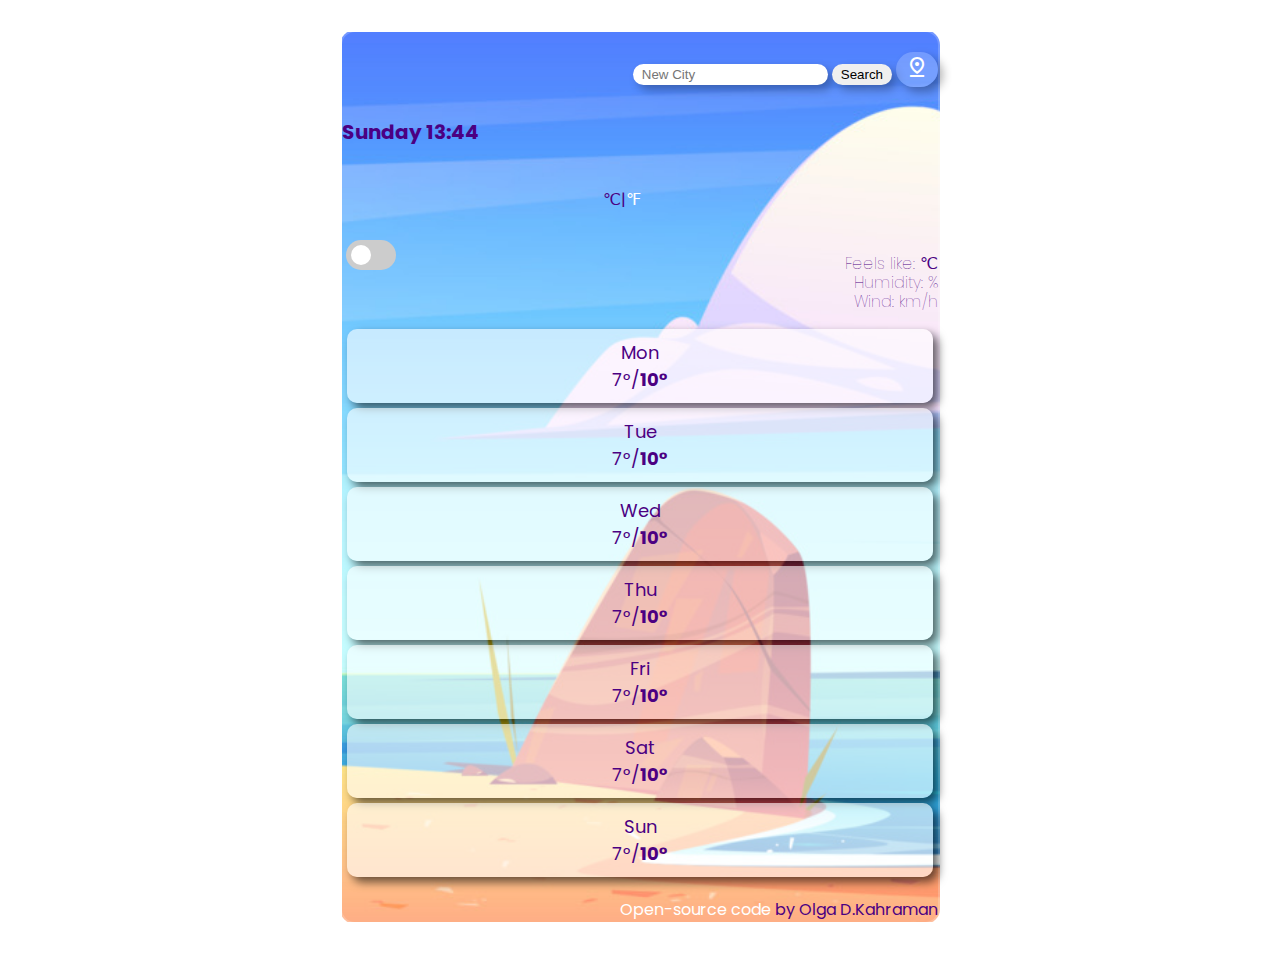
==== index.html @ 73131396 "added span classes to weather-forcast-temperature" ====
<!DOCTYPE html>
<html lang="en">
  <head>
    <meta charset="UTF-8" />
    <meta http-equiv="X-UA-Compatible" content="IE=edge" />
    <meta name="viewport" content="width=device-width, initial-scale=1.0" />
    <title>Weather App</title>

    <!-- CSS only -->
    <link
      href="https://cdn.jsdelivr.net/npm/bootstrap@5.2.3/dist/css/bootstrap.min.css"
      rel="stylesheet"
      integrity="sha384-rbsA2VBKQhggwzxH7pPCaAqO46MgnOM80zW1RWuH61DGLwZJEdK2Kadq2F9CUG65"
      crossorigin="anonymous"
    />

    <link rel="preconnect" href="https://fonts.googleapis.com" />
    <link rel="preconnect" href="https://fonts.gstatic.com" crossorigin />
    <link
      href="https://fonts.googleapis.com/css2?family=Poppins:wght@300&display=swap"
      rel="stylesheet"
    />
    <link rel="preconnect" href="https://fonts.googleapis.com" />
    <link rel="preconnect" href="https://fonts.gstatic.com" crossorigin />
    <link
      href="https://fonts.googleapis.com/css2?family=Poppins:wght@300&family=Yeseva+One&display=swap"
      rel="stylesheet"
    />
    <script
      src="https://kit.fontawesome.com/758ed9b136.js"
      crossorigin="anonymous"
    ></script>
    <link rel="stylesheet" href="src/style.css" />
    <link
      rel="stylesheet"
      href="https://fonts.googleapis.com/css2?family=Material+Symbols+Outlined:opsz,wght,FILL,GRAD@20..48,100..700,0..1,-50..200"
    />
    <script src="https://unpkg.com/axios@1.1.2/dist/axios.min.js"></script>
  </head>
  <div class="container">
    <div class="city-form" id="city-form">
      <div class="row">
        <div class="col=12">
          <form>
            <input
              type="text"
              placeholder="New City"
              autocomplete="off"
              id="city-input"
            />

            <input type="submit" id="submit" value="Search" />
            <button class="location-button" id="location-button">
              <span class="material-symbols-outlined"> pin_drop </span>
            </button>
          </form>
        </div>
      </div>
    </div>

    <section class="city">
      <h1 id="city"></h1>
      <h3 id="date">Sunday 14:20</h3>
      <div class="main-temp">
        <img src="" id="icon" /><strong id="temperature"></strong>
        <span class="units"
          ><a href="#" id="celcius-link" class="active">℃</a>|<a
            href="#"
            id="fahrenheit-link"
            >℉</a
          ></span
        >
      </div>

      <small id="temperature-description"></small>

      <div class="row">
        <div class="col ckeckbox">
          <input type="checkbox" id="toggle-button" class="toggle-button" />
        </div>
        <div class="col indicators">
          <ul>
            <li>Feels like: <span id="feels-like"></span>℃</li>
            <li>Humidity: <span id="humidity"></span>%</li>
            <li>Wind: <span id="wind"></span>km/h</li>
          </ul>
        </div>
      </div>
    </section>

    <section class="days-of-week">
      <div class="row">
        <div class="col day">
          Mon
          <div class="weather-icon">
            <i class="fa-solid fa-sun"></i>
          </div>
          <div class="weather-forcast-temperatures">
            <span class="weather-forcast-temp-min">7°</span>/<span
              class="weather-forcast-temp-max"
              ><strong>10°</strong></span
            >
          </div>
        </div>
        <div class="col day">
          Tue
          <div class="weather-icon">
            <i class="fa-solid fa-cloud-rain"></i>
          </div>
          <div class="weather-forcast-temperatures">
           <span class="weather-forcast-temp-min">7°</span>/<span
              class="weather-forcast-temp-max"
              ><strong>10°</strong></span
            >
          </div>
        </div>
        <div class="col day">
          Wed
          <div class="weather-icon">
            <i class="fa-solid fa-wind"></i>
          </div>
          <div class="weather-forcast-temperatures">
            <span class="weather-forcast-temp-min">7°</span>/<span
              class="weather-forcast-temp-max"
              ><strong>10°</strong></span
            >
          </div>
        </div>
        <div class="col day">
          Thu
          <div class="weather-icon">
            <i class="fa-solid fa-cloud"></i>
          </div>
          <div class="weather-forcast-temperatures">
            <span class="weather-forcast-temp-min">7°</span>/<span
              class="weather-forcast-temp-max"
              ><strong>10°</strong></span
            >
          </div>
        </div>
        <div class="col day">
          Fri
          <div class="weather-icon">
            <i class="fa-solid fa-cloud-bolt"></i>
          </div>
          <div class="weather-forcast-temperatures">
            <span class="weather-forcast-temp-min">7°</span>/<span
              class="weather-forcast-temp-max"
              ><strong>10°</strong></span
            ></strong>
          </div>
        </div>
        <div class="col day">
          Sat
          <div class="weather-icon">
            <i class="fa-solid fa-snowflake"></i>
          </div>
          <div class="weather-forcast-temperatures">
            <span class="weather-forcast-temp-min">7°</span>/<span
              class="weather-forcast-temp-max"
              ><strong>10°</strong></span
            >
          </div>
        </div>
        <div class="col day">
          Sun
          <div class="weather-icon">
            <i class="fa-solid fa-cloud-sun"></i>
          </div>
          <div class="weather-forcast-temperatures">
            <span class="weather-forcast-temp-min">7°</span>/<span
              class="weather-forcast-temp-max"
              ><strong>10°</strong></span
            >
          </div>
        </div>
      </div>
    </section>
    <footer>
      <a
        href="https://github.com/olgakahraman/vanilla-weather-app"
        target="_blank"
        >Open-source code</a
      >
      by Olga D.Kahraman
    </footer>
  </div>
  <script src="src/app.js"></script>
  <body></body>
</html>
---- src/style.css ----
body {
  margin: 30px auto;
 padding:0;
  color: #4b0082;
  font-family: "Poppins", sans-serif;
  max-width: 600px;



}
.container {
  border: 2px solid rgba(255, 255, 255, 0.2);
  border-radius: 15px;
 background-image: url("../images/17.jpg");
  background-size: cover;
  background-repeat: no-repeat;


}
#temperature-description{
  text-align: center;
  display:block;
  position:relative;
  top:50px;
  text-transform: capitalize;
}
#city-input {
  border-radius: 20px;
  padding: 3px 9px;
  border: none;
  transition: all 200ms ease-in-out;
  box-shadow: 5px 5px 10px rgba(0, 0, 0, 0.3);
}
#submit {
  border-radius: 20px;
  padding: 3px 9px;
  border: none;
  box-shadow: 5px 5px 10px rgba(0, 0, 0, 0.3);
}
#submit:hover {
  background: #4b0082;
  color: white;
}
h1 {
  font-size: 30px;
  transition: all 200ms ease-in-out;
  line-height: 28px;
  margin-top: 50px;
  font-family: "Yeseva One", cursive;
  text-transform: capitalize;
}
h1:hover {
  color: #4b0082;
}
h3 {
  transition: all 200ms ease-in-out;
}
h3:hover {
  color: #4b0082;
}
#temperature {
  font-size: 64px;
  font-weight: 400;
  position:relative;
  left:-15px;
  transition: all 200ms ease-in-out;
}
#icon {
  position:relative ;
  top: -20px;
  
}
.main-temp {
  text-align: center;
  margin: 0;
  padding:0;
  max-height: 30px;
  
}
.main-temp:hover {
  color: #4b0082;
  
}
.units {
  position: relative;
  font-size: 16px;
  top: -32px;
  left:-20px;
}
.main-temp .active{
  color:#4b0082;
  cursor: default;
}
.main-temp .active:hover{
  text-decoration: none;
}
#date {
  font-size: 20px;
  margin-top: 0px;
}
a {
  color: white;
  text-decoration: none;
}
.indicators {
  display:block;
  text-align: right;

 
}
li {
  font-size: 16px;
  font-weight: 100;
  height: 19px;
  line-height: 1;
  list-style: none;
  transition: all 200ms ease-in-out;
}
li:hover {
  color: #4b0082;
}
li:first-letter{
  text-transform: capitalize;
}
.toggle-button {
  -webkit-appearance: none;
  position: relative;
  top:40px;
  width: 50px;
  height: 30px;
  background: #ccc;
  border-radius: 25px;
  transition: background 0.3s;
  outline: none;
  cursor: pointer;
}

.toggle-button::after {
  content: "";
  position: absolute;
  top: 50%;
  left: 30%;
  transform: translate(-50%, -50%);
  border-radius: 50px;
  width: 1.25rem;
  height: 1.25rem;
  transition: left 0.3s;

  background-color: white;
}
.toggle-button:checked::after {
  left: 70%;
}
.toggle-button:checked {
  background-color: #4b0082;
}
button {
  background: rgba(255, 255, 255, 0.2);
  color: white;
  border: none;
  font-size: 20px;
  padding: 3px 9px;
  border-radius: 100px;

  transition: all 200ms ease-in-out;
  box-shadow: 5px 5px 10px rgba(0, 0, 0, 0.3);
}
button:hover {
  background: white;
  color: #4b0082;
}
.city-form {
  text-align: end;
  top: 20px;
  position: relative;
}

.day {
  text-align: center;
  padding: 10px;
  background: rgba(255, 255, 255, 0.6);
  border-radius: 10px;
  margin: 5px;
  box-shadow: 5px 5px 10px rgba(0, 0, 0, 0.6);
  font-size: 18px;
  transition: all 200ms ease-in-out;
}

.day:hover {
  transform: scale(1.2);
  color: #4b0082;
}
footer {
  margin-top: 20px;
  text-align: end;
}
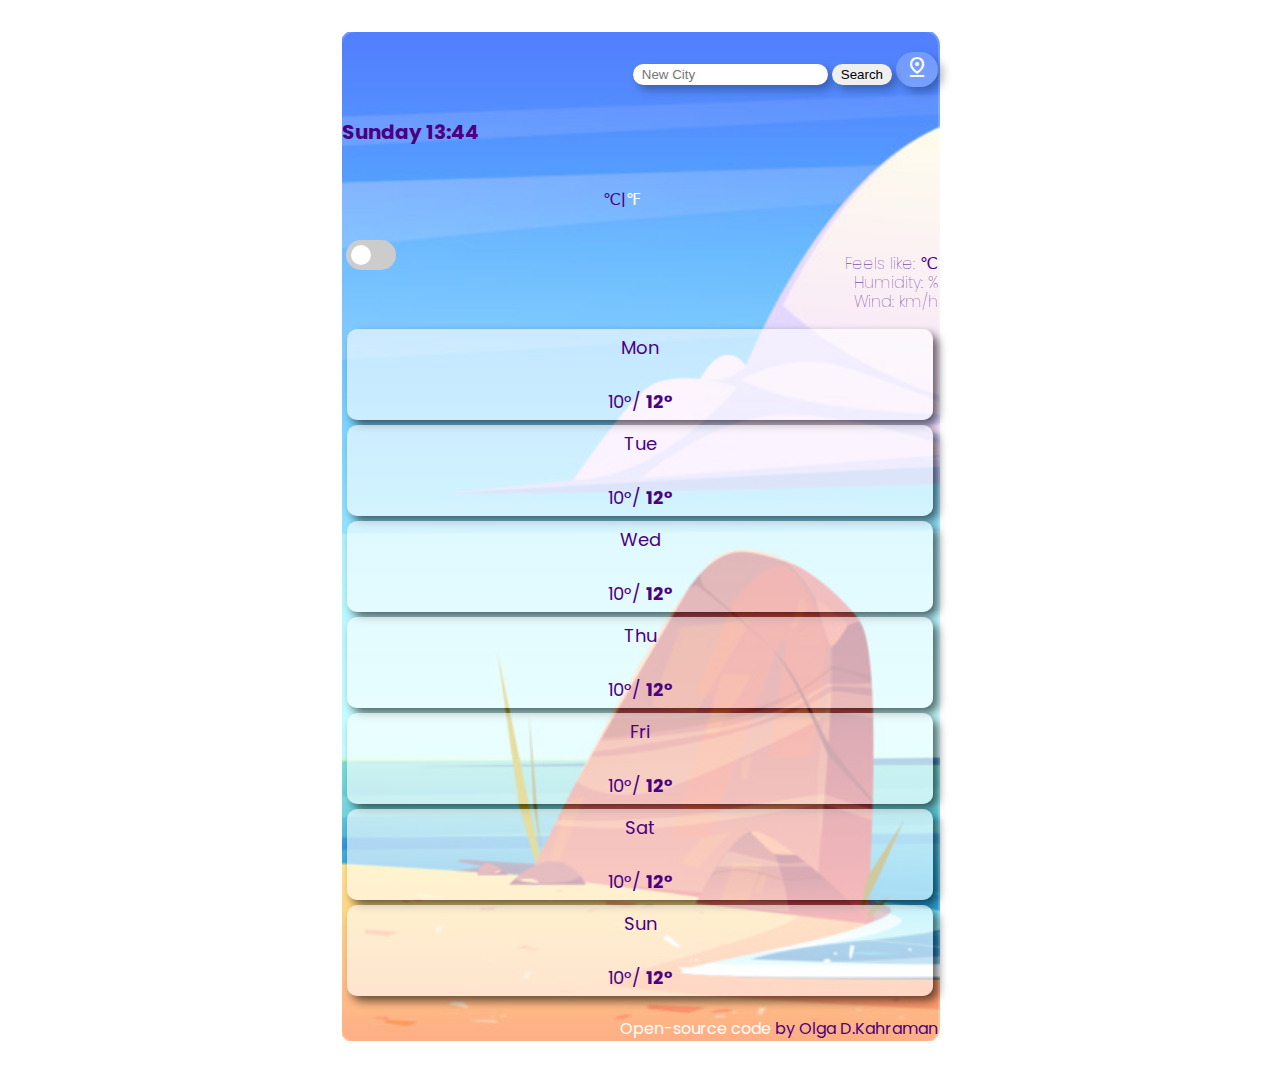
==== commit e9b37801: "added forecastHTML to js  displayForecast function" ====
--- a/index.html
+++ b/index.html
@@ -88,94 +88,10 @@
       </div>
     </section>
 
-    <section class="days-of-week">
-      <div class="row">
-        <div class="col day">
-          Mon
-          <div class="weather-icon">
-            <i class="fa-solid fa-sun"></i>
-          </div>
-          <div class="weather-forcast-temperatures">
-            <span class="weather-forcast-temp-min">7°</span>/<span
-              class="weather-forcast-temp-max"
-              ><strong>10°</strong></span
-            >
-          </div>
-        </div>
-        <div class="col day">
-          Tue
-          <div class="weather-icon">
-            <i class="fa-solid fa-cloud-rain"></i>
-          </div>
-          <div class="weather-forcast-temperatures">
-           <span class="weather-forcast-temp-min">7°</span>/<span
-              class="weather-forcast-temp-max"
-              ><strong>10°</strong></span
-            >
-          </div>
-        </div>
-        <div class="col day">
-          Wed
-          <div class="weather-icon">
-            <i class="fa-solid fa-wind"></i>
-          </div>
-          <div class="weather-forcast-temperatures">
-            <span class="weather-forcast-temp-min">7°</span>/<span
-              class="weather-forcast-temp-max"
-              ><strong>10°</strong></span
-            >
-          </div>
-        </div>
-        <div class="col day">
-          Thu
-          <div class="weather-icon">
-            <i class="fa-solid fa-cloud"></i>
-          </div>
-          <div class="weather-forcast-temperatures">
-            <span class="weather-forcast-temp-min">7°</span>/<span
-              class="weather-forcast-temp-max"
-              ><strong>10°</strong></span
-            >
-          </div>
-        </div>
-        <div class="col day">
-          Fri
-          <div class="weather-icon">
-            <i class="fa-solid fa-cloud-bolt"></i>
-          </div>
-          <div class="weather-forcast-temperatures">
-            <span class="weather-forcast-temp-min">7°</span>/<span
-              class="weather-forcast-temp-max"
-              ><strong>10°</strong></span
-            ></strong>
-          </div>
-        </div>
-        <div class="col day">
-          Sat
-          <div class="weather-icon">
-            <i class="fa-solid fa-snowflake"></i>
-          </div>
-          <div class="weather-forcast-temperatures">
-            <span class="weather-forcast-temp-min">7°</span>/<span
-              class="weather-forcast-temp-max"
-              ><strong>10°</strong></span
-            >
-          </div>
-        </div>
-        <div class="col day">
-          Sun
-          <div class="weather-icon">
-            <i class="fa-solid fa-cloud-sun"></i>
-          </div>
-          <div class="weather-forcast-temperatures">
-            <span class="weather-forcast-temp-min">7°</span>/<span
-              class="weather-forcast-temp-max"
-              ><strong>10°</strong></span
-            >
-          </div>
-        </div>
-      </div>
-    </section>
+    <div class="weather-forecast" id="forecast">
+     
+    </div>
+
     <footer>
       <a
         href="https://github.com/olgakahraman/vanilla-weather-app"
--- a/src/style.css
+++ b/src/style.css
@@ -177,7 +177,7 @@
 
 .day {
   text-align: center;
-  padding: 10px;
+  padding: 5px;
   background: rgba(255, 255, 255, 0.6);
   border-radius: 10px;
   margin: 5px;
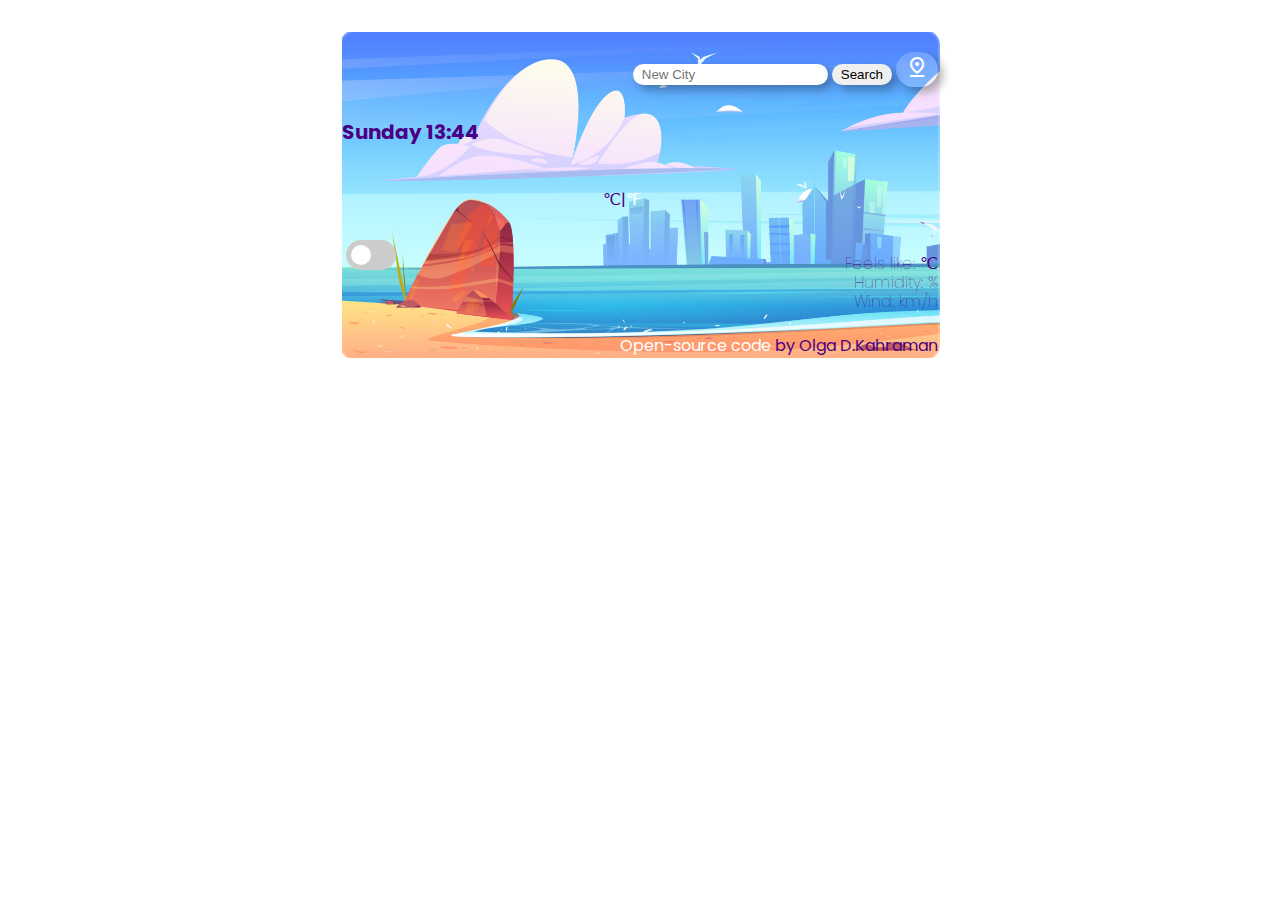
==== commit 694d0edc: "fix body" ====
--- a/index.html
+++ b/index.html
@@ -37,7 +37,8 @@
     />
     <script src="https://unpkg.com/axios@1.1.2/dist/axios.min.js"></script>
   </head>
-  <div class="container">
+  <body>
+  <div class="container" id="container">
     <div class="city-form" id="city-form">
       <div class="row">
         <div class="col=12">
@@ -102,5 +103,5 @@
     </footer>
   </div>
   <script src="src/app.js"></script>
-  <body></body>
+  </body>
 </html>
--- a/src/style.css
+++ b/src/style.css
@@ -1,27 +1,31 @@
 body {
   margin: 30px auto;
- padding:0;
+  padding: 0;
   color: #4b0082;
   font-family: "Poppins", sans-serif;
   max-width: 600px;
-
-
-
 }
 .container {
   border: 2px solid rgba(255, 255, 255, 0.2);
   border-radius: 15px;
- background-image: url("../images/17.jpg");
+  background-image: url("../images/17.jpg");
   background-size: cover;
   background-repeat: no-repeat;
+}
+.dark .container {
+  background-image: url("../images/19.jpg");
+  background-size: cover;
+  background-repeat: no-repeat;
+}
+.dark .body {
+  color: aliceblue;
+}
 
-
-}
-#temperature-description{
+#temperature-description {
   text-align: center;
-  display:block;
-  position:relative;
-  top:50px;
+  display: block;
+  position: relative;
+  top: 50px;
   text-transform: capitalize;
 }
 #city-input {
@@ -61,37 +65,34 @@
 #temperature {
   font-size: 64px;
   font-weight: 400;
-  position:relative;
-  left:-15px;
+  position: relative;
+  left: -15px;
   transition: all 200ms ease-in-out;
 }
 #icon {
-  position:relative ;
+  position: relative;
   top: -20px;
-  
 }
 .main-temp {
   text-align: center;
   margin: 0;
-  padding:0;
+  padding: 0;
   max-height: 30px;
-  
 }
 .main-temp:hover {
   color: #4b0082;
-  
 }
 .units {
   position: relative;
   font-size: 16px;
   top: -32px;
-  left:-20px;
+  left: -20px;
 }
-.main-temp .active{
-  color:#4b0082;
+.main-temp .active {
+  color: #4b0082;
   cursor: default;
 }
-.main-temp .active:hover{
+.main-temp .active:hover {
   text-decoration: none;
 }
 #date {
@@ -103,10 +104,8 @@
   text-decoration: none;
 }
 .indicators {
-  display:block;
+  display: block;
   text-align: right;
-
- 
 }
 li {
   font-size: 16px;
@@ -119,13 +118,13 @@
 li:hover {
   color: #4b0082;
 }
-li:first-letter{
+li:first-letter {
   text-transform: capitalize;
 }
 .toggle-button {
   -webkit-appearance: none;
   position: relative;
-  top:40px;
+  top: 40px;
   width: 50px;
   height: 30px;
   background: #ccc;
@@ -182,7 +181,7 @@
   border-radius: 10px;
   margin: 5px;
   box-shadow: 5px 5px 10px rgba(0, 0, 0, 0.6);
-  font-size: 18px;
+  font-size: 16px;
   transition: all 200ms ease-in-out;
 }
 
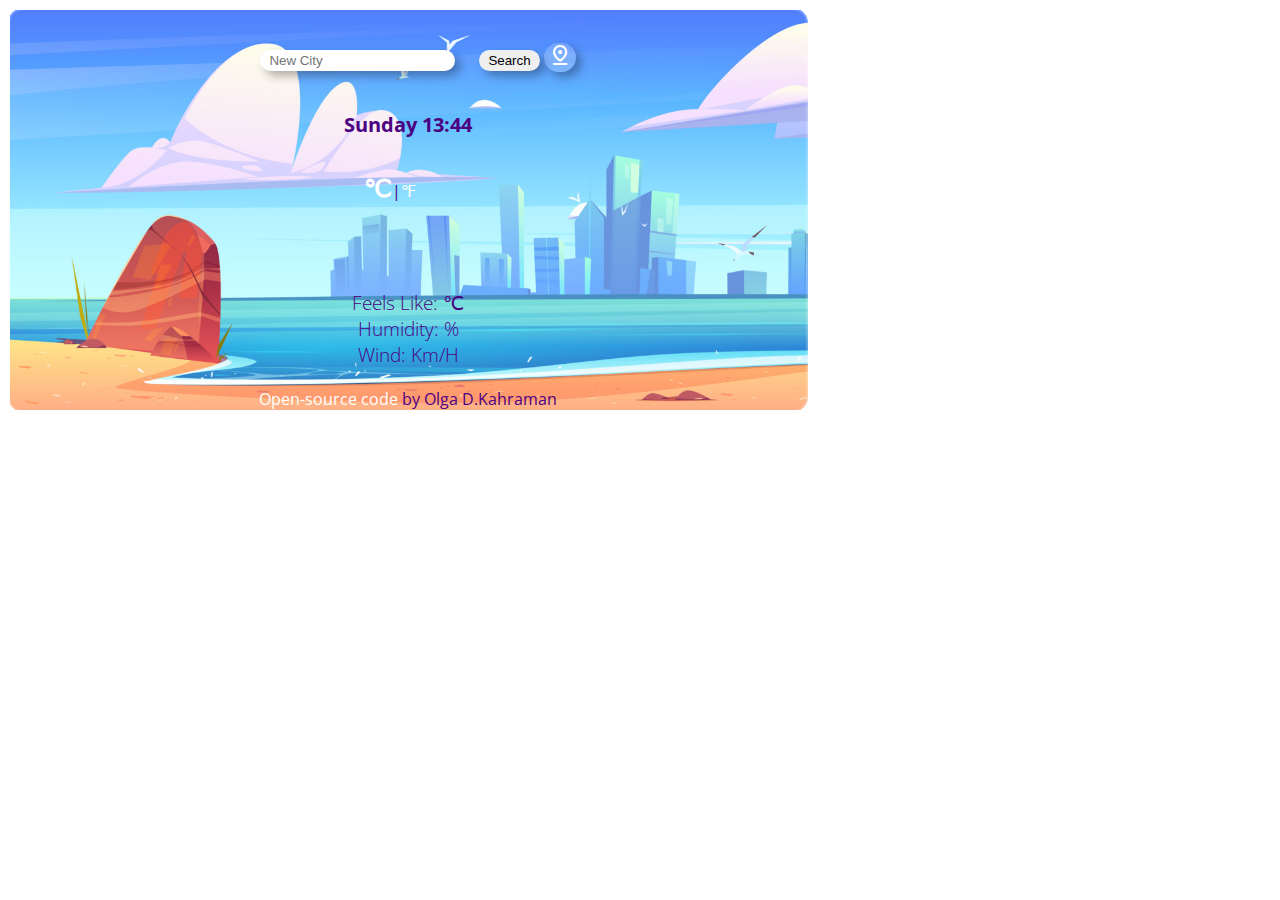
==== commit 6e5ef8ae: "fixing design" ====
--- a/index.html
+++ b/index.html
@@ -14,29 +14,21 @@
       crossorigin="anonymous"
     />
 
-    <link rel="preconnect" href="https://fonts.googleapis.com" />
-    <link rel="preconnect" href="https://fonts.gstatic.com" crossorigin />
-    <link
-      href="https://fonts.googleapis.com/css2?family=Poppins:wght@300&display=swap"
-      rel="stylesheet"
-    />
-    <link rel="preconnect" href="https://fonts.googleapis.com" />
-    <link rel="preconnect" href="https://fonts.gstatic.com" crossorigin />
-    <link
-      href="https://fonts.googleapis.com/css2?family=Poppins:wght@300&family=Yeseva+One&display=swap"
-      rel="stylesheet"
-    />
+<link rel="preconnect" href="https://fonts.googleapis.com"> 
+<link rel="preconnect" href="https://fonts.gstatic.com" crossorigin> 
+<link href="https://fonts.googleapis.com/css2?family=Open+Sans&display=swap" rel="stylesheet">
     <script
       src="https://kit.fontawesome.com/758ed9b136.js"
       crossorigin="anonymous"
     ></script>
-    <link rel="stylesheet" href="src/style.css" />
+   
     <link
       rel="stylesheet"
       href="https://fonts.googleapis.com/css2?family=Material+Symbols+Outlined:opsz,wght,FILL,GRAD@20..48,100..700,0..1,-50..200"
     />
     <script src="https://unpkg.com/axios@1.1.2/dist/axios.min.js"></script>
   </head>
+   <link rel="stylesheet" href="src/style.css" />
   <body>
   <div class="container" id="container">
     <div class="city-form" id="city-form">
@@ -63,7 +55,8 @@
       <h1 id="city"></h1>
       <h3 id="date">Sunday 14:20</h3>
       <div class="main-temp">
-        <img src="" id="icon" /><strong id="temperature"></strong>
+        <img src="" id="icon" />
+        <strong id="temperature"></strong>
         <span class="units"
           ><a href="#" id="celcius-link" class="active">℃</a>|<a
             href="#"
@@ -73,20 +66,20 @@
         >
       </div>
 
-      <small id="temperature-description"></small>
+      
 
-      <div class="row">
-        <div class="col ckeckbox">
-          <input type="checkbox" id="toggle-button" class="toggle-button" />
-        </div>
+      
+        
         <div class="col indicators">
           <ul>
+
+            <li><span id="temperature-description"></span></li>
             <li>Feels like: <span id="feels-like"></span>℃</li>
             <li>Humidity: <span id="humidity"></span>%</li>
             <li>Wind: <span id="wind"></span>km/h</li>
           </ul>
         </div>
-      </div>
+      
     </section>
 
     <div class="weather-forecast" id="forecast">
--- a/src/style.css
+++ b/src/style.css
@@ -1,9 +1,9 @@
 body {
-  margin: 30px auto;
-  padding: 0;
+  
+  font-family: "Open Sans", sans-serif;
   color: #4b0082;
-  font-family: "Poppins", sans-serif;
-  max-width: 600px;
+max-width: 800px;
+  
 }
 .container {
   border: 2px solid rgba(255, 255, 255, 0.2);
@@ -11,24 +11,30 @@
   background-image: url("../images/17.jpg");
   background-size: cover;
   background-repeat: no-repeat;
+  padding-left: 50px;
+  padding-right: 50px;
+  
 }
+
 .dark .container {
   background-image: url("../images/19.jpg");
   background-size: cover;
   background-repeat: no-repeat;
+  color: white;
 }
-.dark .body {
-  color: aliceblue;
+.dark .day {
+  background: rgba(255, 255, 255, 0.2);
+}
+.dark a:hover {
+  text-decoration: underline;
+}
+.dark .day:hover {
+  transform: scale(1.2);
+  color: white;
 }
 
-#temperature-description {
-  text-align: center;
-  display: block;
-  position: relative;
-  top: 50px;
-  text-transform: capitalize;
-}
 #city-input {
+  margin:20px;
   border-radius: 20px;
   padding: 3px 9px;
   border: none;
@@ -46,121 +52,92 @@
   color: white;
 }
 h1 {
-  font-size: 30px;
-  transition: all 200ms ease-in-out;
+  font-size: 50px;
+  text-align: center;
   line-height: 28px;
-  margin-top: 50px;
-  font-family: "Yeseva One", cursive;
+  margin-top: 40px;
+ 
   text-transform: capitalize;
 }
-h1:hover {
-  color: #4b0082;
+
+#date {
+  font-size: 20px;
+  
+  text-align: center;
 }
-h3 {
-  transition: all 200ms ease-in-out;
-}
-h3:hover {
-  color: #4b0082;
-}
+
 #temperature {
-  font-size: 64px;
-  font-weight: 400;
+  font-size: 85px;
+  font-weight: bold;
   position: relative;
   left: -15px;
-  transition: all 200ms ease-in-out;
+  
 }
 #icon {
   position: relative;
-  top: -20px;
+  top: -30px;
 }
 .main-temp {
   text-align: center;
   margin: 0;
   padding: 0;
-  max-height: 30px;
+  
 }
-.main-temp:hover {
-  color: #4b0082;
-}
+
 .units {
   position: relative;
   font-size: 16px;
-  top: -32px;
+  top: -52px;
   left: -20px;
 }
 .main-temp .active {
-  color: #4b0082;
+  font-weight: bold;
   cursor: default;
+  font-size: 25px;
 }
 .main-temp .active:hover {
   text-decoration: none;
+  color: #4b0082;
 }
-#date {
-  font-size: 20px;
-  margin-top: 0px;
-}
+
 a {
   color: white;
   text-decoration: none;
 }
+a:hover {
+  color: #4b0082;
+  text-decoration: none;
+}
 .indicators {
   display: block;
-  text-align: right;
+  text-align: center;
+  text-transform: capitalize;
+ 
+  
 }
 li {
-  font-size: 16px;
+  font-size: 19px;
   font-weight: 100;
-  height: 19px;
-  line-height: 1;
+margin:0 auto;
   list-style: none;
-  transition: all 200ms ease-in-out;
 }
-li:hover {
-  color: #4b0082;
-}
+
 li:first-letter {
   text-transform: capitalize;
 }
-.toggle-button {
-  -webkit-appearance: none;
-  position: relative;
-  top: 40px;
-  width: 50px;
-  height: 30px;
-  background: #ccc;
-  border-radius: 25px;
-  transition: background 0.3s;
-  outline: none;
-  cursor: pointer;
+ul{
+  padding:0;
 }
 
-.toggle-button::after {
-  content: "";
-  position: absolute;
-  top: 50%;
-  left: 30%;
-  transform: translate(-50%, -50%);
-  border-radius: 50px;
-  width: 1.25rem;
-  height: 1.25rem;
-  transition: left 0.3s;
-
-  background-color: white;
-}
-.toggle-button:checked::after {
-  left: 70%;
-}
-.toggle-button:checked {
-  background-color: #4b0082;
-}
 button {
   background: rgba(255, 255, 255, 0.2);
   color: white;
   border: none;
   font-size: 20px;
-  padding: 3px 9px;
+  padding: 0 4px;
   border-radius: 100px;
-
+  position: relative;
+  top: 2px;
   transition: all 200ms ease-in-out;
   box-shadow: 5px 5px 10px rgba(0, 0, 0, 0.3);
 }
@@ -169,7 +146,7 @@
   color: #4b0082;
 }
 .city-form {
-  text-align: end;
+  text-align: center;
   top: 20px;
   position: relative;
 }
@@ -181,7 +158,7 @@
   border-radius: 10px;
   margin: 5px;
   box-shadow: 5px 5px 10px rgba(0, 0, 0, 0.6);
-  font-size: 16px;
+  font-size: 19px;
   transition: all 200ms ease-in-out;
 }
 
@@ -191,5 +168,5 @@
 }
 footer {
   margin-top: 20px;
-  text-align: end;
+  text-align: center;
 }
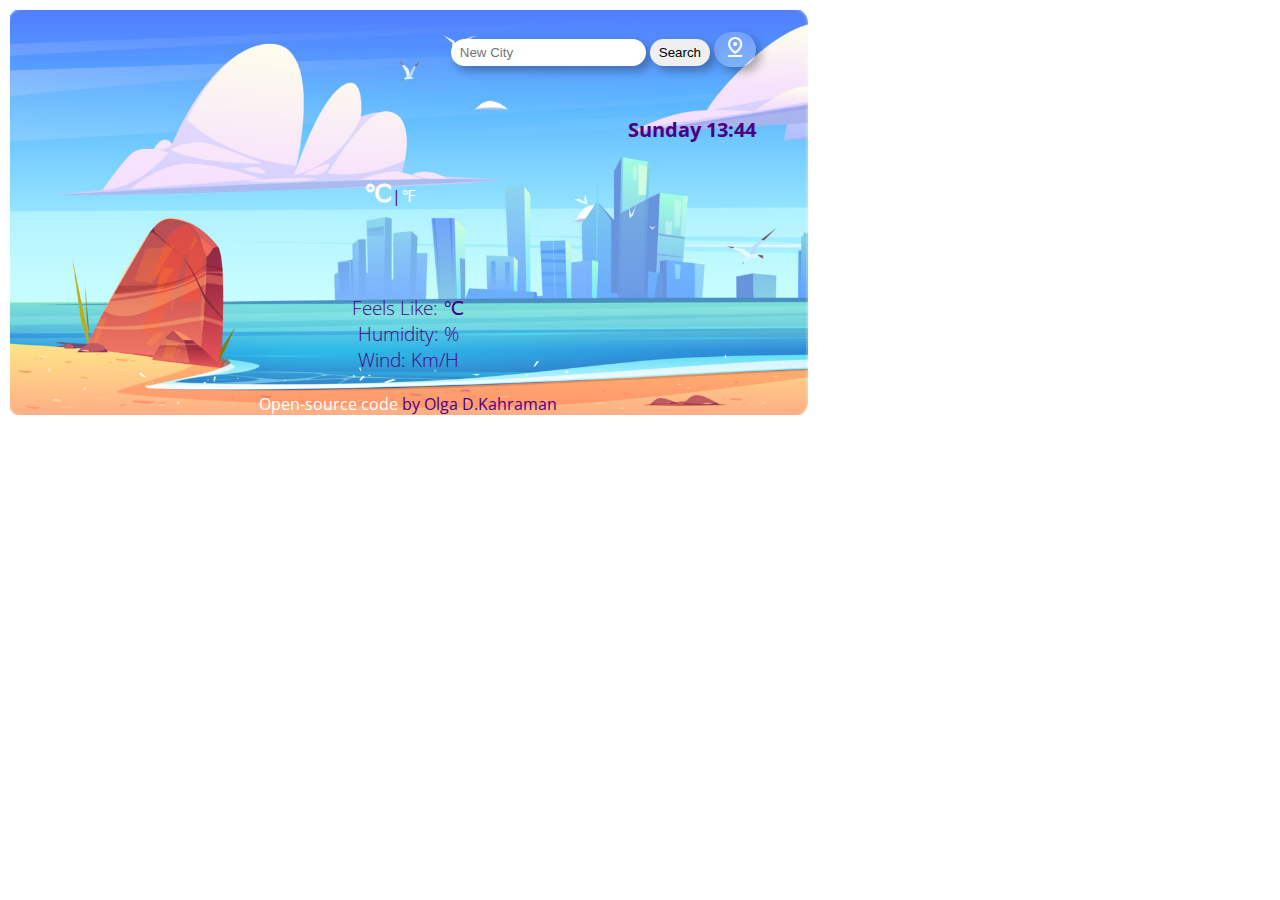
==== commit 1d7f5725: "fixing search form position" ====
--- a/index.html
+++ b/index.html
@@ -33,7 +33,7 @@
   <div class="container" id="container">
     <div class="city-form" id="city-form">
       <div class="row">
-        <div class="col=12">
+        <div class="col">
           <form>
             <input
               type="text"
--- a/src/style.css
+++ b/src/style.css
@@ -34,28 +34,32 @@
 }
 
 #city-input {
-  margin:20px;
+  
   border-radius: 20px;
-  padding: 3px 9px;
+  padding: 6px 9px;
   border: none;
   transition: all 200ms ease-in-out;
   box-shadow: 5px 5px 10px rgba(0, 0, 0, 0.3);
 }
 #submit {
   border-radius: 20px;
-  padding: 3px 9px;
+  padding: 6px 9px;
   border: none;
   box-shadow: 5px 5px 10px rgba(0, 0, 0, 0.3);
 }
+
 #submit:hover {
   background: #4b0082;
   color: white;
 }
+.col{
+  padding:0 0;
+}
 h1 {
   font-size: 50px;
-  text-align: center;
+  text-align: end;
   line-height: 28px;
-  margin-top: 40px;
+  margin-top: 70px;
  
   text-transform: capitalize;
 }
@@ -63,7 +67,7 @@
 #date {
   font-size: 20px;
   
-  text-align: center;
+  text-align:end;
 }
 
 #temperature {
@@ -134,7 +138,7 @@
   color: white;
   border: none;
   font-size: 20px;
-  padding: 0 4px;
+  padding: 3px 9px;
   border-radius: 100px;
   position: relative;
   top: 2px;
@@ -146,7 +150,7 @@
   color: #4b0082;
 }
 .city-form {
-  text-align: center;
+  text-align: end;
   top: 20px;
   position: relative;
 }
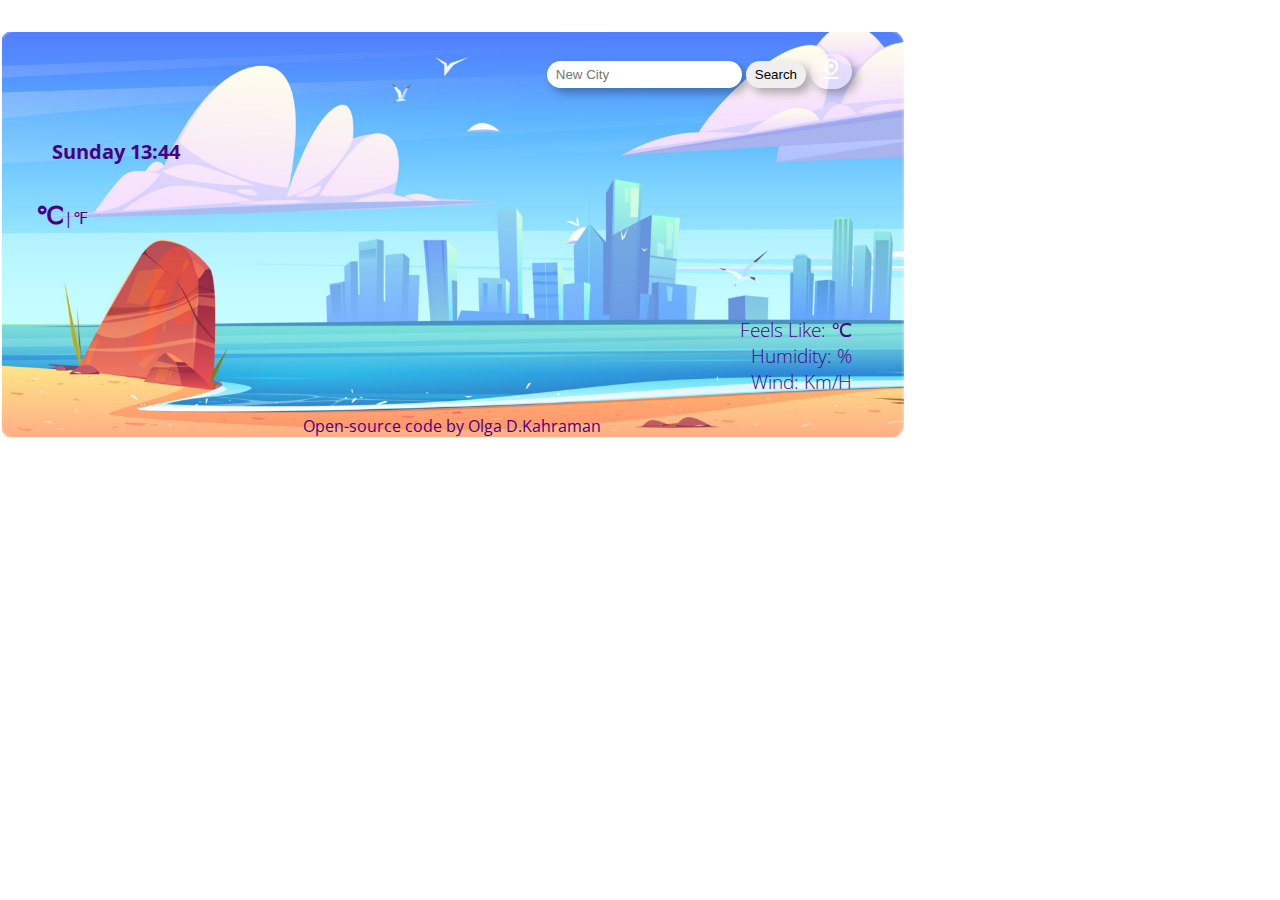
==== commit 20efacc1: "fixed elements positioning" ====
--- a/index.html
+++ b/index.html
@@ -54,7 +54,8 @@
     <section class="city">
       <h1 id="city"></h1>
       <h3 id="date">Sunday 14:20</h3>
-      <div class="main-temp">
+      <div class="row"> <div class="col-6 main-temp">
+       
         <img src="" id="icon" />
         <strong id="temperature"></strong>
         <span class="units"
@@ -65,12 +66,7 @@
           ></span
         >
       </div>
-
-      
-
-      
-        
-        <div class="col indicators">
+        <div class="col-6 indicators">
           <ul>
 
             <li><span id="temperature-description"></span></li>
@@ -79,7 +75,7 @@
             <li>Wind: <span id="wind"></span>km/h</li>
           </ul>
         </div>
-      
+      </div>
     </section>
 
     <div class="weather-forecast" id="forecast">
--- a/src/style.css
+++ b/src/style.css
@@ -1,8 +1,8 @@
 body {
-  
+  margin:30px auto;
   font-family: "Open Sans", sans-serif;
   color: #4b0082;
-max-width: 800px;
+
   
 }
 .container {
@@ -13,7 +13,7 @@
   background-repeat: no-repeat;
   padding-left: 50px;
   padding-right: 50px;
-  
+  max-width: 800px;
 }
 
 .dark .container {
@@ -25,6 +25,9 @@
 .dark .day {
   background: rgba(255, 255, 255, 0.2);
 }
+.dark a{
+  color:white;
+}
 .dark a:hover {
   text-decoration: underline;
 }
@@ -32,6 +35,7 @@
   transform: scale(1.2);
   color: white;
 }
+
 
 #city-input {
   
@@ -57,7 +61,7 @@
 }
 h1 {
   font-size: 50px;
-  text-align: end;
+  
   line-height: 28px;
   margin-top: 70px;
  
@@ -67,7 +71,7 @@
 #date {
   font-size: 20px;
   
-  text-align:end;
+  
 }
 
 #temperature {
@@ -82,11 +86,12 @@
   top: -30px;
 }
 .main-temp {
-  text-align: center;
+ 
   margin: 0;
   padding: 0;
   
 }
+
 
 .units {
   position: relative;
@@ -105,16 +110,16 @@
 }
 
 a {
-  color: white;
+  color: #4b0082;
   text-decoration: none;
 }
 a:hover {
-  color: #4b0082;
+  color: fuchsia;
   text-decoration: none;
 }
 .indicators {
   display: block;
-  text-align: center;
+  text-align:end;
   text-transform: capitalize;
  
   
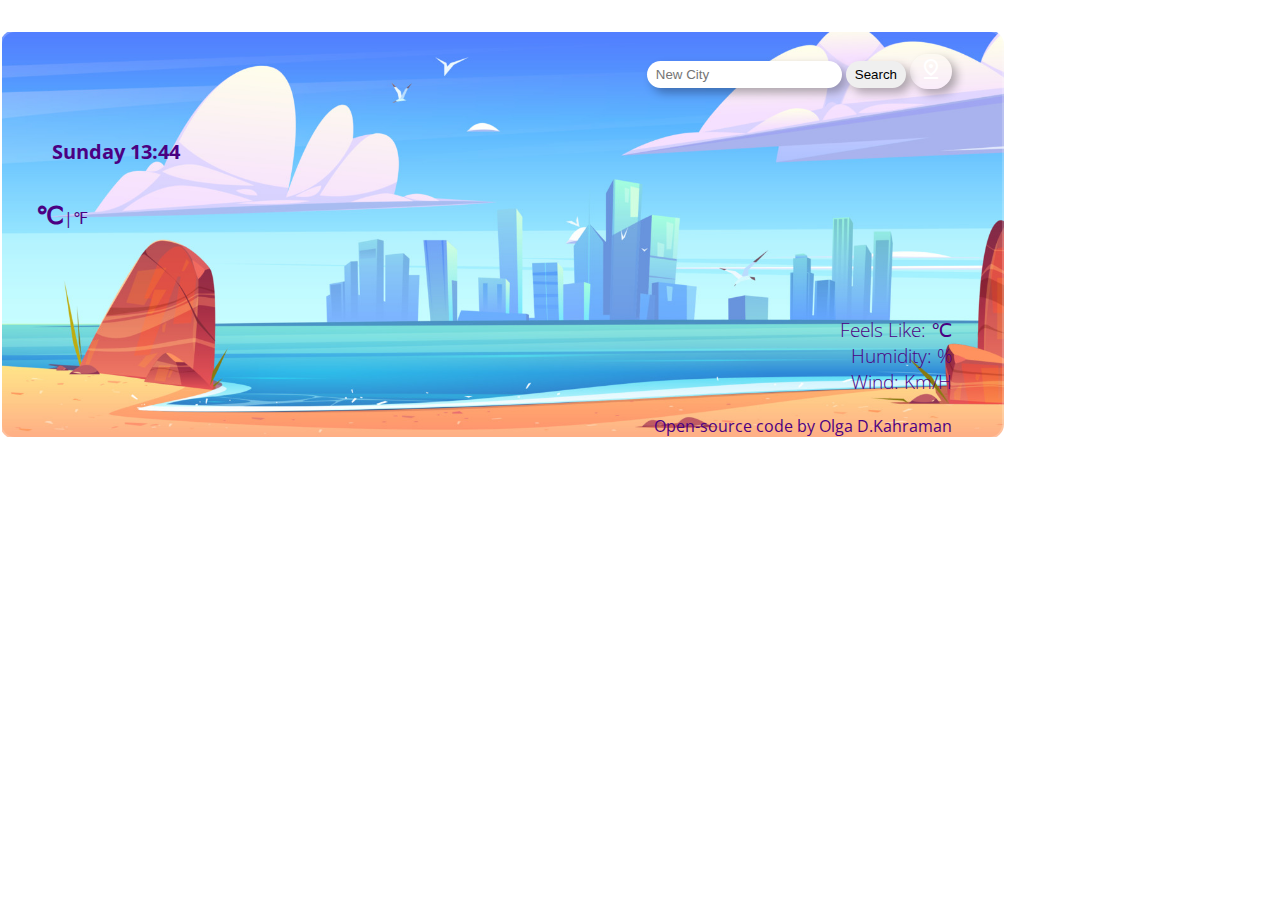
==== commit 4856ec5d: "fixing little details" ====
--- a/index.html
+++ b/index.html
@@ -80,8 +80,8 @@
 
     <div class="weather-forecast" id="forecast">
      
-    </div>
-
+    
+</div>
     <footer>
       <a
         href="https://github.com/olgakahraman/vanilla-weather-app"
--- a/src/style.css
+++ b/src/style.css
@@ -13,7 +13,7 @@
   background-repeat: no-repeat;
   padding-left: 50px;
   padding-right: 50px;
-  max-width: 800px;
+  max-width: 900px;
 }
 
 .dark .container {
@@ -60,7 +60,7 @@
   padding:0 0;
 }
 h1 {
-  font-size: 50px;
+  font-size: 70px;
   
   line-height: 28px;
   margin-top: 70px;
@@ -70,7 +70,7 @@
 
 #date {
   font-size: 20px;
-  
+  margin: 20px 0;
   
 }
 
@@ -177,5 +177,25 @@
 }
 footer {
   margin-top: 20px;
-  text-align: center;
-}
+  display: block;
+  text-align: end;
+ 
+
+}
+
+@media(max-width:500px){
+  h1{
+    font-size: 45px;
+  }
+  #temperature{
+    font-size: 70px;
+    
+  }
+  li{
+    font-size: 15px;
+  }
+  .main-temp{
+    position:relative;
+    left:20px;
+  }
+}
